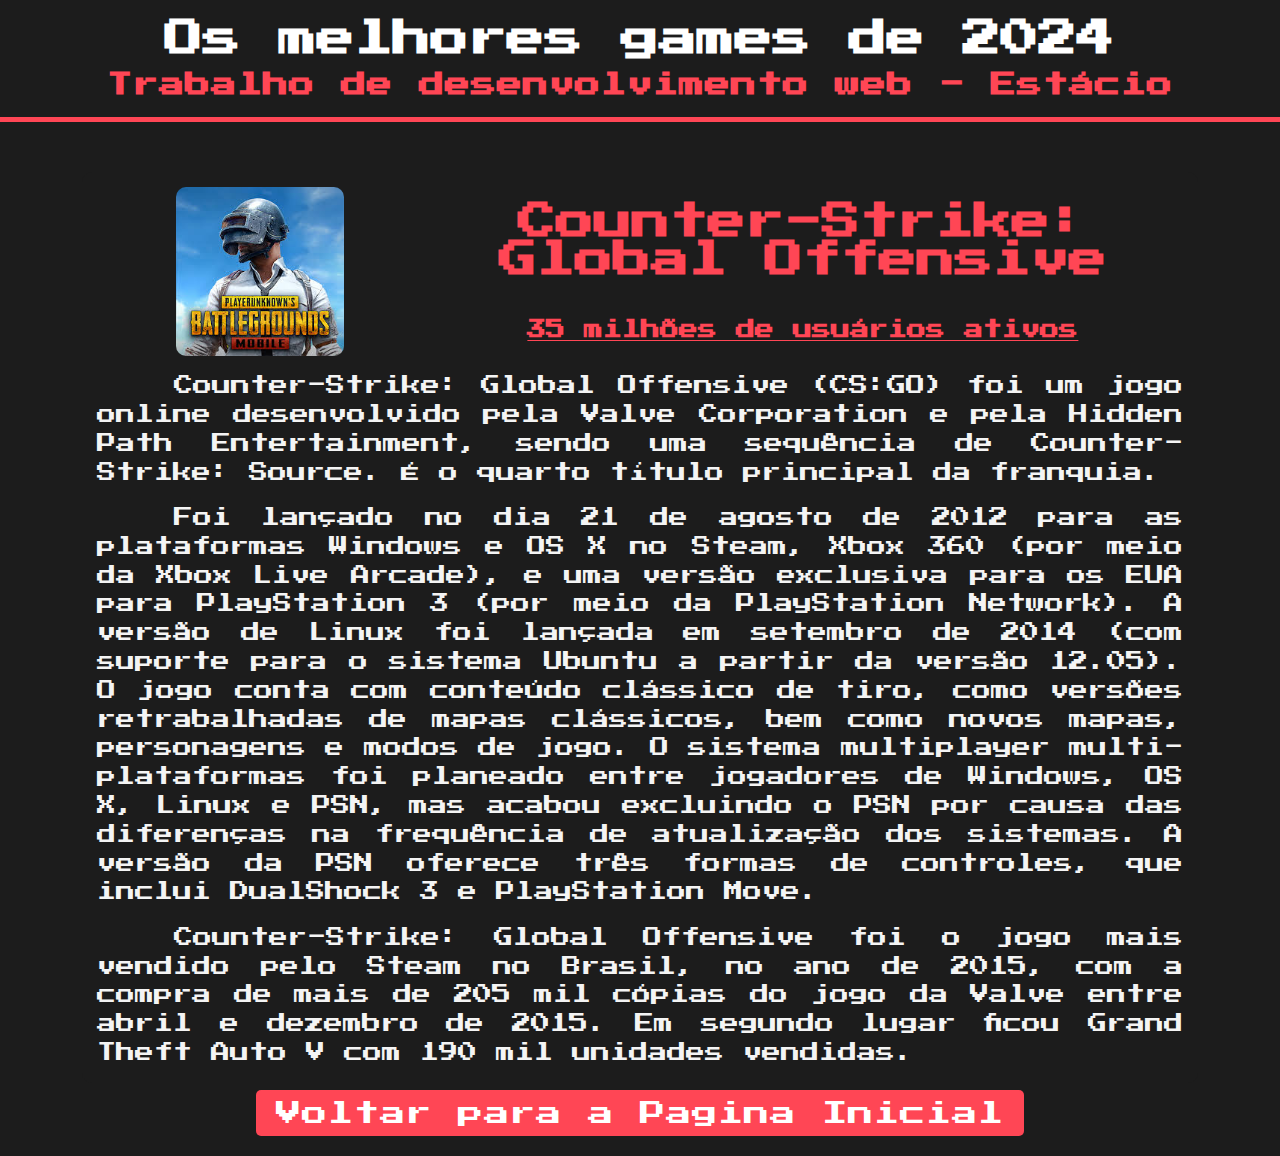
==== Sobre o Jogo/Counter-Strike Global Offensive/index.html @ 171b2fd9 "Primeira Versão" ====
<!DOCTYPE html>
<html lang="pt-br">

<head>
    <meta charset="UTF-8">
    <meta http-equiv="X-UA-Compatible" content="IE=edge">
    <meta name="viewport" content="width=device-width, initial-scale=1.0">
    <link rel="preconnect" href="https://fonts.googleapis.com">
<link rel="preconnect" href="https://fonts.gstatic.com" crossorigin>
<link href="https://fonts.googleapis.com/css2?family=Press+Start+2P&display=swap" rel="stylesheet">
    <title>Top Games 2024</title>
    <link rel="stylesheet" href="../../styles.css">
</head>

<body>
    <header>
        <h1>Os melhores games de 2024</h1>
        <h3>Trabalho de desenvolvimento web - Estácio</h3>
    </header>

    <section id="sectionGames">
        <div class="sectionInfors">
            <div class="tituloGames">
                <div>
                    <img src="../../logo - jogos/PlayerUnknown's Battlegrounds.jpg" alt="logo-PlayerUnknown's Battlegrounds">
                </div>
                <div>
                    <h2>Counter-Strike: Global Offensive</h2>
                    <h4>35 milhões de usuários ativos</h4>
                </div>
            </div>
            <div class="textoCard">
                <p>Counter-Strike: Global Offensive (CS:GO) foi um jogo online desenvolvido pela Valve Corporation e pela Hidden Path Entertainment, sendo uma sequência de Counter-Strike: Source. É o quarto título principal da franquia.</p>
                <p>Foi lançado no dia 21 de agosto de 2012 para as plataformas Windows e OS X no Steam, Xbox 360 (por meio da Xbox Live Arcade), e uma versão exclusiva para os EUA para PlayStation 3 (por meio da PlayStation Network). A versão de Linux foi lançada em setembro de 2014 (com suporte para o sistema Ubuntu a partir da versão 12.05). O jogo conta com conteúdo clássico de tiro, como versões retrabalhadas de mapas clássicos, bem como novos mapas, personagens e modos de jogo. O sistema multiplayer multi-plataformas foi planeado entre jogadores de Windows, OS X, Linux e PSN, mas acabou excluindo o PSN por causa das diferenças na frequência de atualização dos sistemas. A versão da PSN oferece três formas de controles, que inclui DualShock 3 e PlayStation Move.</p>
                <p>Counter-Strike: Global Offensive foi o jogo mais vendido pelo Steam no Brasil, no ano de 2015, com a compra de mais de 205 mil cópias do jogo da Valve entre abril e dezembro de 2015. Em segundo lugar ficou Grand Theft Auto V com 190 mil unidades vendidas.</p>
            </div>
        </div>
        <a href="../../index.html">
            <button class="menu">Voltar para a Pagina Inicial</button>
        </a>
    </section>
</body>

</html>
---- styles.css ----
* {
    margin: 0;
    padding: 0;
    box-sizing: border-box;
    font-family: "Press Start 2P", system-ui;
}

body {
    background-color: #1c1c1c;
    color: #f4f4f4;
}

header {
    text-align: center;
    padding: 20px;
    background-color: #1c1c1c;
    color: #fff;
    margin-bottom: 30px;
    border-bottom: 5px solid #ff4655;
}

h1 {
    font-size: 3vw;
}

header h3 {
    font-size: 2vw;
    margin-top: 1vw;
    color: #ff4655;
}

#sectionGames {
    display: flex;
    justify-content: space-evenly;
    gap: 20px;
    padding: 20px;
    flex-direction: column;
    flex-wrap: wrap;
    align-content: center;
    align-items: center;
}

.cardGames {
    background-color: #333;
    border-radius: 10px;
    max-width: 75%;
    padding: 15px;
    text-align: center;
    transition: transform 0.2s;
}

.cardGames:hover {
    transform: scale(1.05);
}

.cardGames img {
    width: 75%;
    border-radius: 10px;
}

.cardGames h2 {
    margin-bottom: 4vw;
    font-size: 3vw;
    color: #ff4655;
}
.cardGames h4 {
    margin: 0px;
    margin-top: -10px;
    font-size: 1.5vw;
    text-decoration: underline;
    color: #ff4655;
}

.sectionInfors {
    background-color: #1c1c1c;
    border-radius: 10px;
    width: 90%;
    max-width: 90%;
    padding: 15px;
    text-align: center;
    transition: transform 0.2s;
}

.sectionInfors img {
    width: 75%;
    border-radius: 10px;
}

.sectionInfors h2 {
    margin-bottom: 4vw;
    font-size: 3vw;
    color: #ff4655;
}
.sectionInfors h4 {
    margin: 0px;
    margin-top: -10px;
    font-size: 1.5vw;
    text-decoration: underline;
    color: #ff4655;
}

.tituloGames {
    display: grid;
    grid-template-columns: 30% 70%;
    align-items: center;
    justify-items: center;
}

.cardGames p {
    text-align: justify;
    margin-top: 4vw;
    font-size: 2vw;
    line-height: 1.5;
    color: #ccc;
}

.sectionInfors p {
    text-align: justify;
    margin-top: 1.3vw;
    font-size: 1.5vw;
    line-height: 1.5;
    text-indent: 4em; 
}

a {
    text-decoration: none;
}

.menu {
    background-color: #ff4655;
    color: #fff;
    border: none;
    padding: 10px 20px;
    font-size: 2vw;
    border-radius: 5px;
    cursor: pointer;
    margin-top: -1vw;
}

.menu:hover {
    background-color: #e33e50;
}
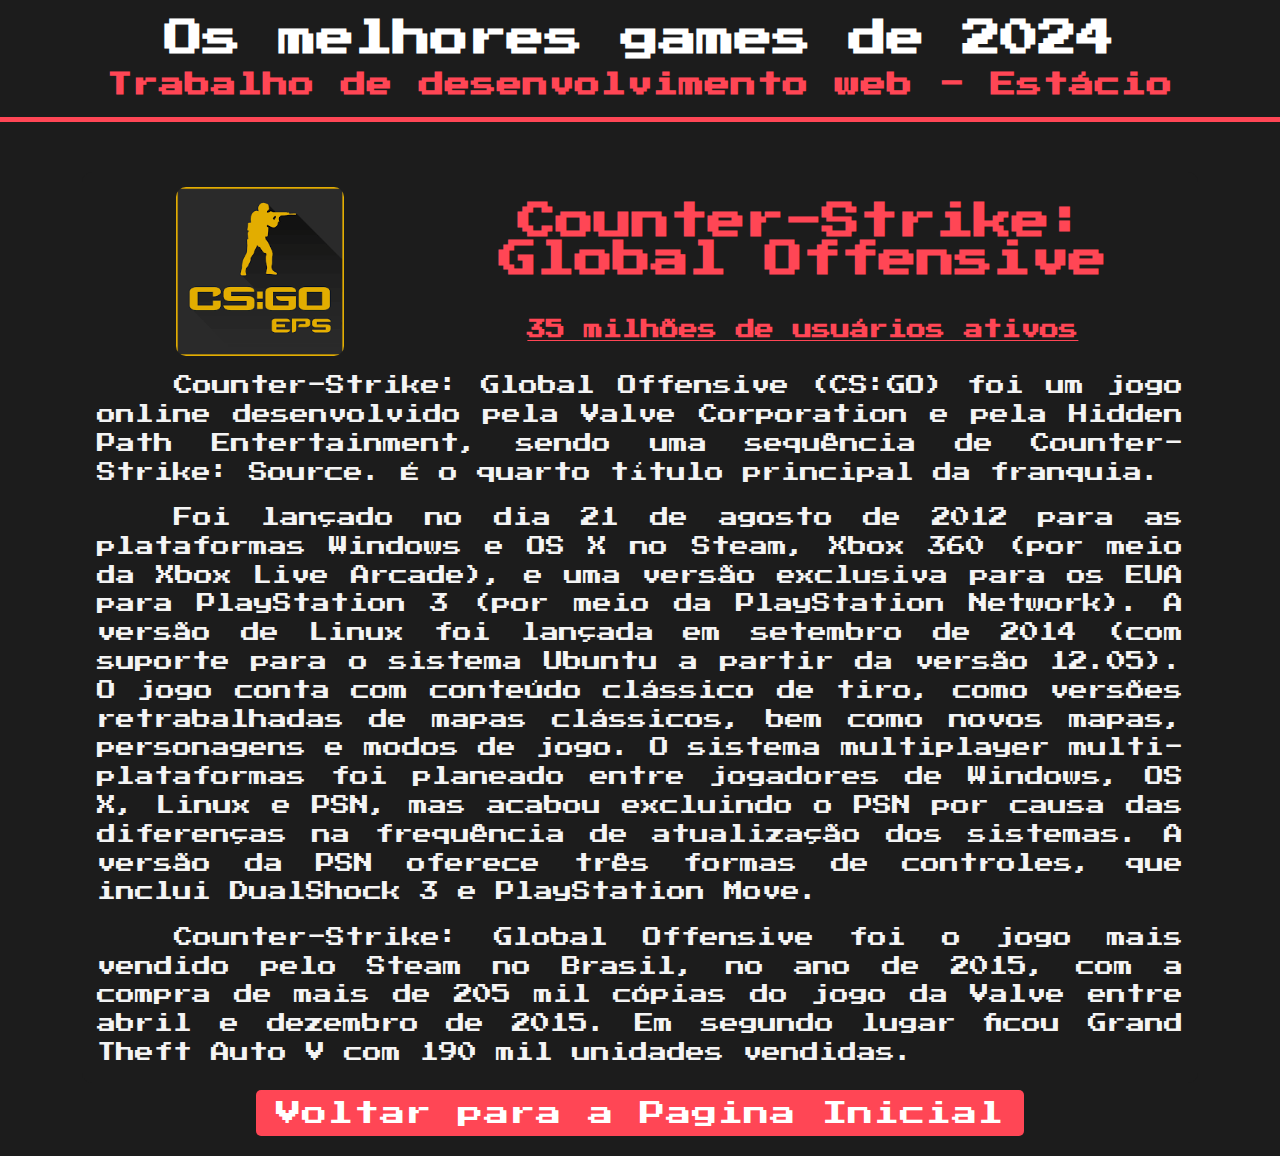
==== commit 154484de: "Segunda Versão" ====
--- a/Sobre o Jogo/Counter-Strike Global Offensive/index.html
+++ b/Sobre o Jogo/Counter-Strike Global Offensive/index.html
@@ -22,7 +22,7 @@
         <div class="sectionInfors">
             <div class="tituloGames">
                 <div>
-                    <img src="../../logo - jogos/PlayerUnknown's Battlegrounds.jpg" alt="logo-PlayerUnknown's Battlegrounds">
+                    <img src="../../logo - jogos/Counter-Strike.png" alt="logo-Counter-Strike: Global Offensive">
                 </div>
                 <div>
                     <h2>Counter-Strike: Global Offensive</h2>
